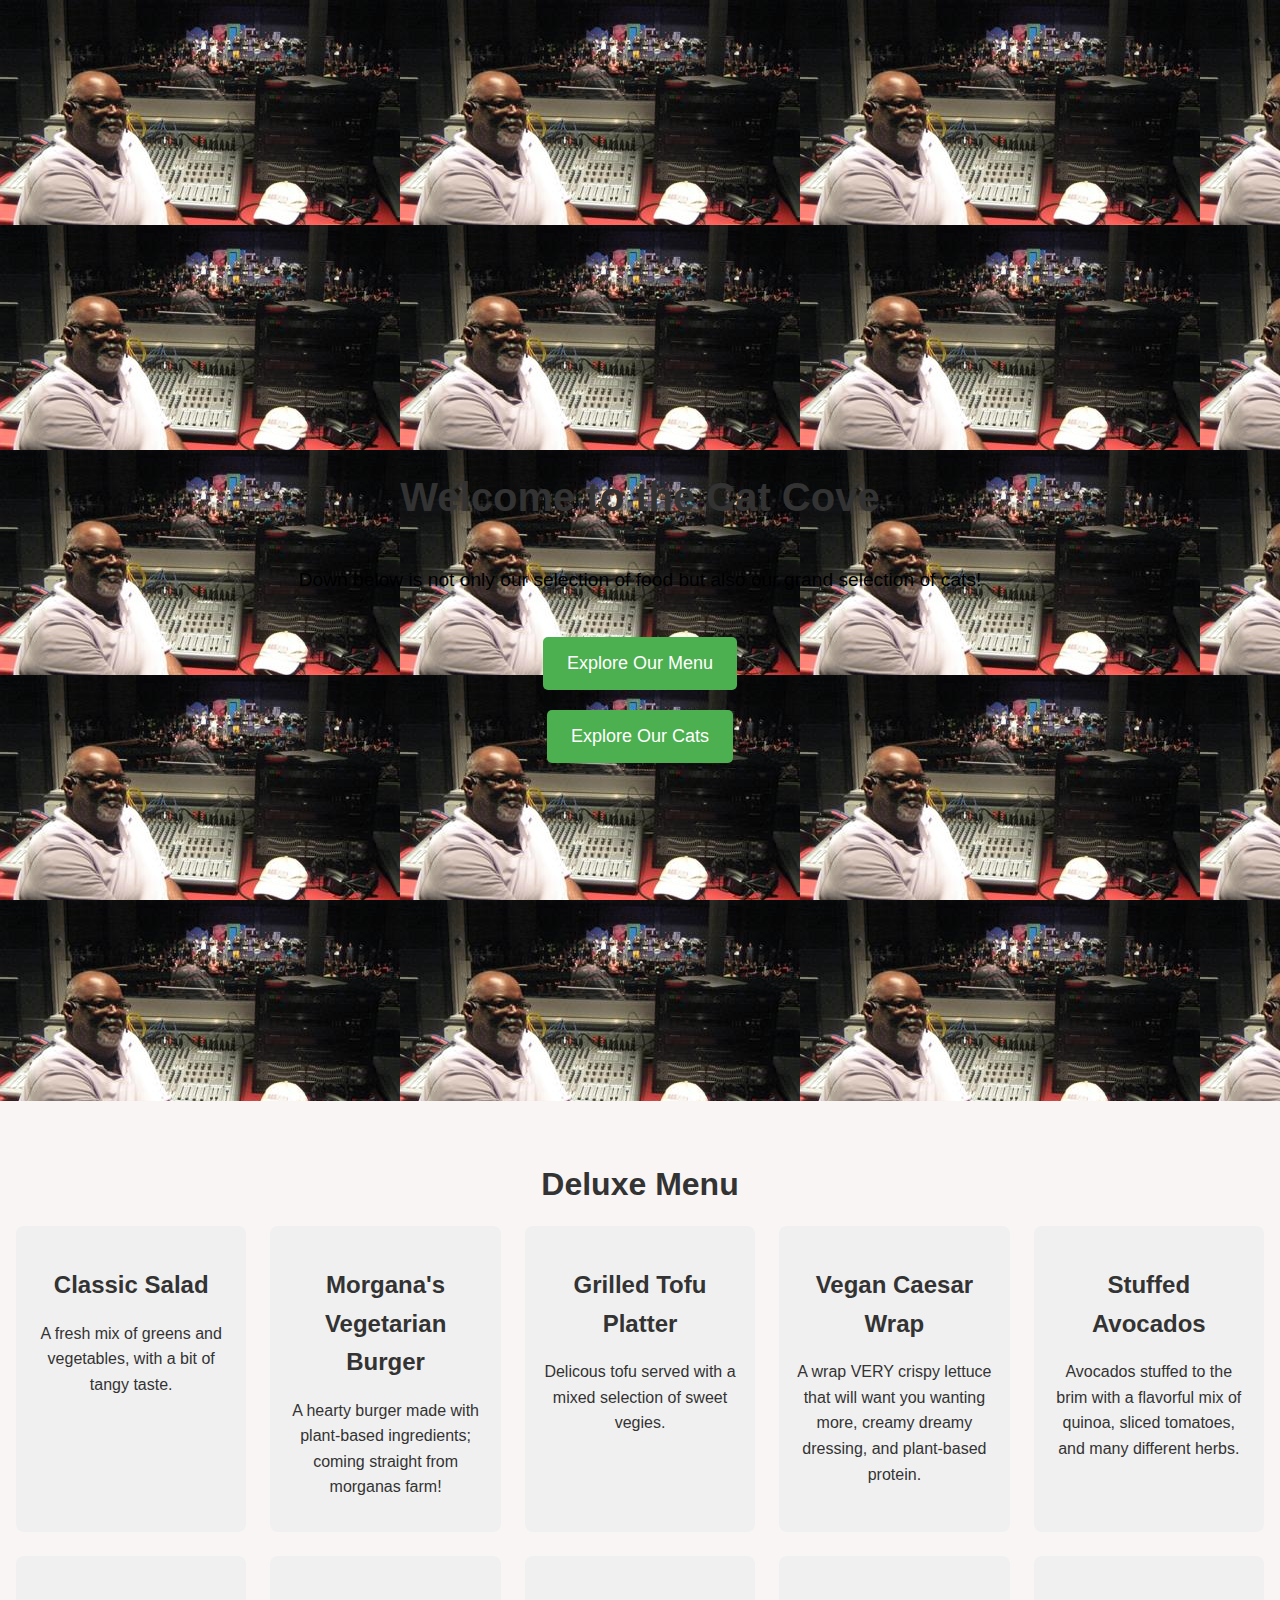
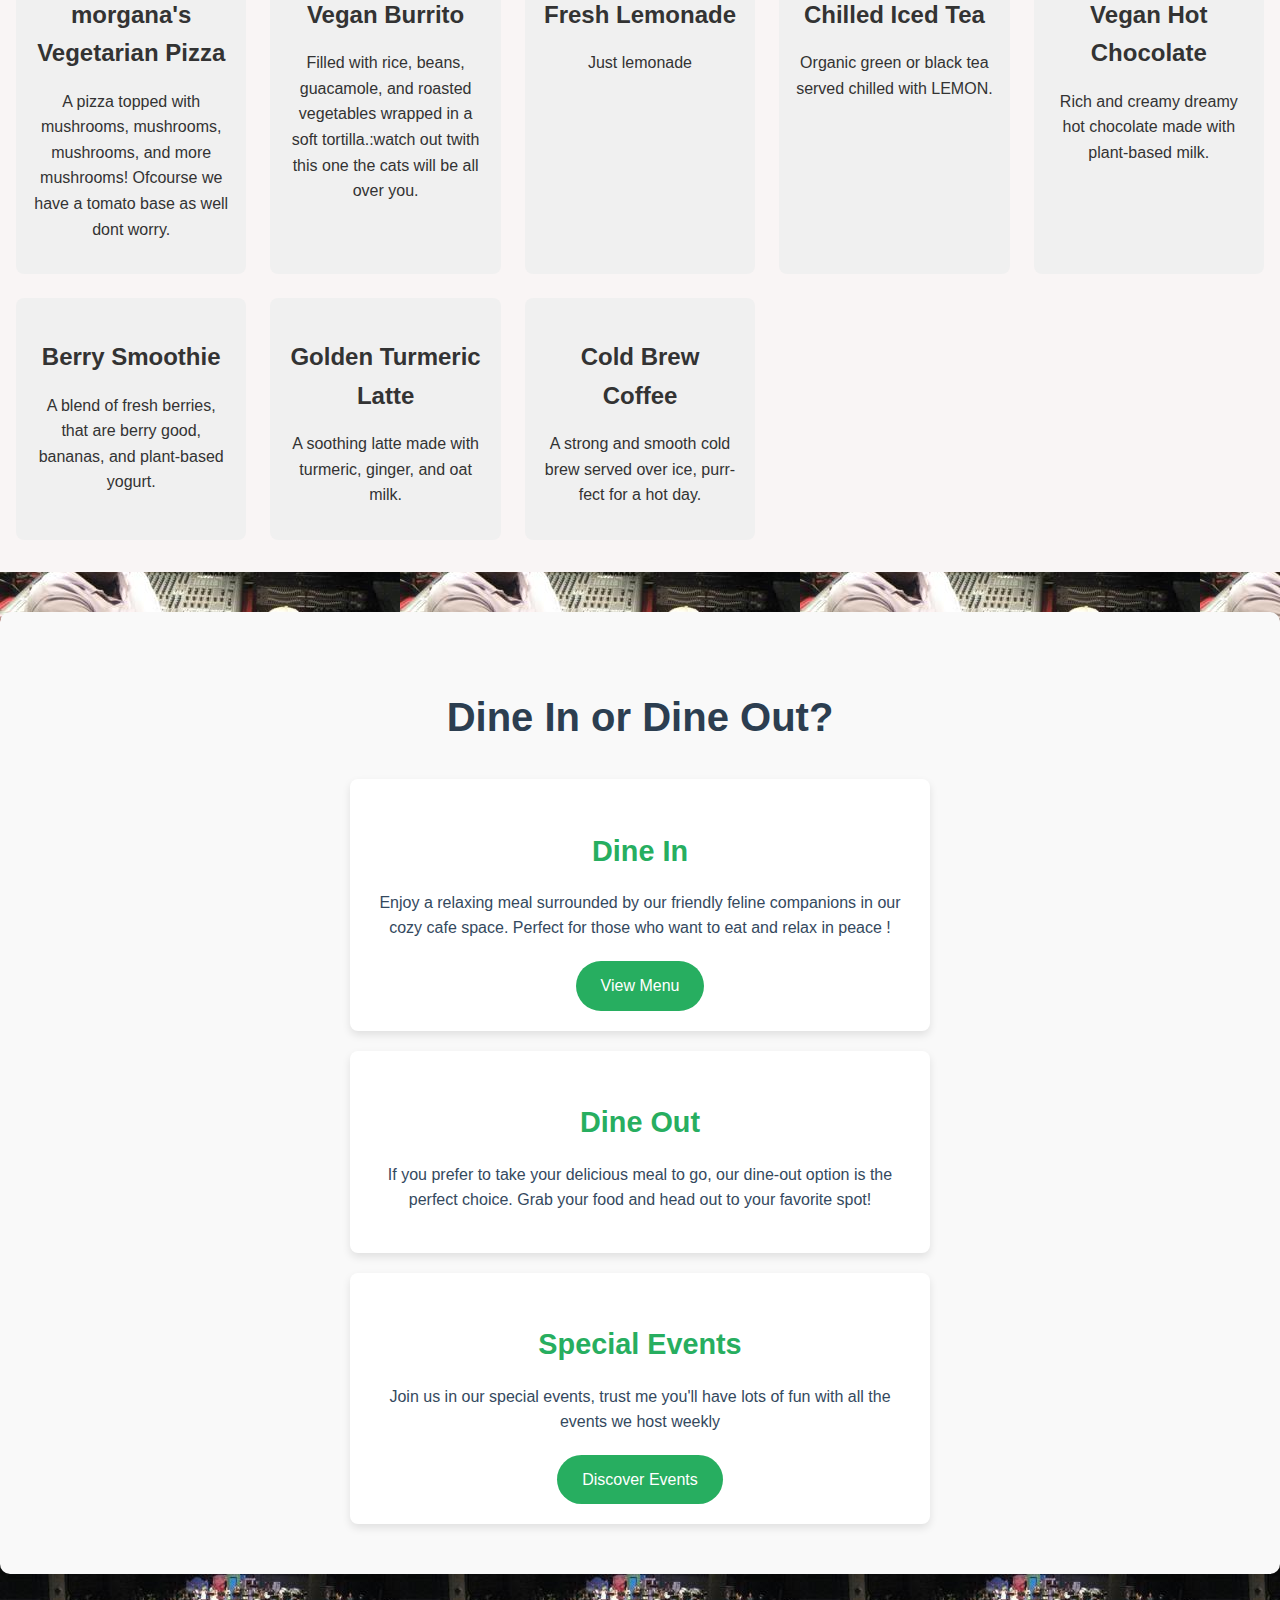
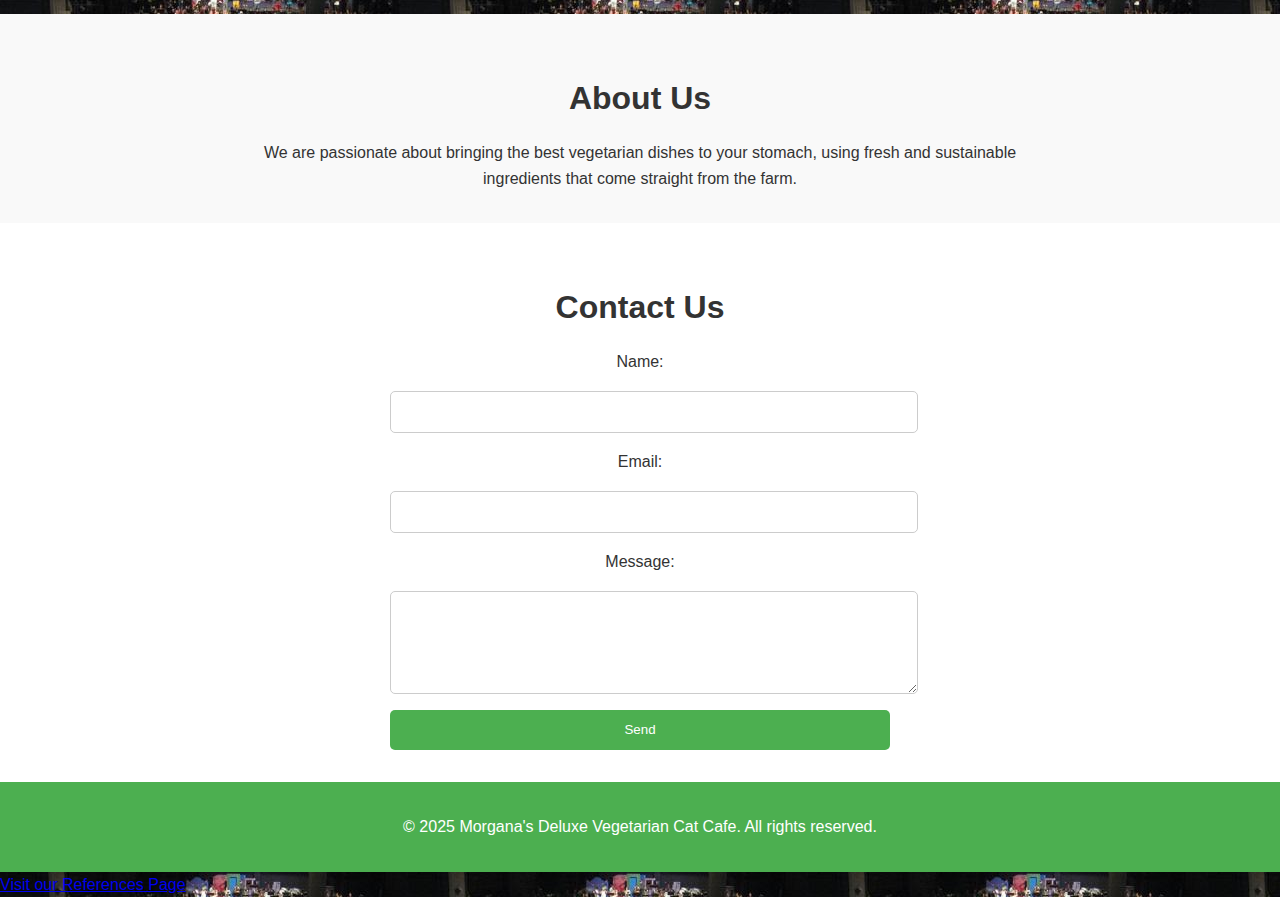
==== index.html @ 28244a7d "Update index.html" ====
<!DOCTYPE html>
<html lang="en">
<head>
    <meta charset="UTF-8">
    <meta name="viewport" content="width=device-width, initial-scale=1.0">
    <title>Morgana's Veg Cat Cafe</title>
    <link href="template.css" rel="stylesheet" />
    <link href="src/favicon.ico" rel="icon" />
</head>
<body>
    
    <header>
        <nav class="navbar">
            <h1 class="logo">Morgana's Deluxe Vegetarian Cat Cafe!</h1>
            <ul class="nav-links" id="nav-links">
                <li><a href="cat-cove/cat-cove.html">Cat Cove</a></li>
                <li><a href="#menu">Morgana's Menu</a></li>
                <li><a href="cat-cove/cat-cove.html">About Our Cats</a></li>
                <li><a href="#contact">Contact</a></li>
                <button class="menu-toggle" id="menu-toggle">☰</button>
            </ul>
        </nav>
    </header>

    <section id="home" class="hero">
        <h2>Welcome to the Cat Cove</h2>
        <p>Down below is not only our selection of food but also our grand selection of cats!</p>
        <a href="#menu" class="cta">Explore Our Menu</a>
        <a href="cat-cove/cat-cove.html" class="bta">Explore Our Cats</a>
    </section>

    
    <section id="menu" class="menu">
        <h2>Deluxe Menu</h2>
        <div class="menu-items">
            
            <div class="menu-item">
                <h3>Classic Salad</h3>
                <p>A fresh mix of greens and vegetables, with a bit of tangy taste.</p>
            </div>
            <div class="menu-item">
                <h3>Morgana's Vegetarian Burger</h3>
                <p>A hearty burger made with plant-based ingredients; coming straight from morganas farm!</p>
            </div>
            <div class="menu-item">
                <h3>Grilled Tofu Platter</h3>
                <p>Delicous tofu served with a mixed selection of sweet vegies.</p>
            </div>
            <div class="menu-item">
                <h3>Vegan Caesar Wrap</h3>
                <p>A wrap VERY crispy lettuce that will want you wanting more, creamy dreamy dressing, and plant-based protein.</p>
            </div>
            <div class="menu-item">
                <h3>Stuffed Avocados</h3>
                <p>Avocados stuffed to the brim with a flavorful mix of quinoa, sliced tomatoes, and many different herbs.</p>
            </div>
            <div class="menu-item">
                <h3> morgana's Vegetarian Pizza</h3>
                <p>A pizza topped with mushrooms, mushrooms, mushrooms, and more mushrooms! Ofcourse we have a tomato base as well dont worry.</p>
            </div>
            <div class="menu-item">
                <h3>Vegan Burrito</h3>
                <p>Filled with rice, beans, guacamole, and roasted vegetables wrapped in a soft tortilla.:watch out twith this one the cats will be all over you.</p>
            </div>

            
            <div class="menu-item">
                <h3>Fresh Lemonade</h3>
                <p>Just lemonade</p>
            </div>
            <div class="menu-item">
                <h3>Chilled Iced Tea</h3>
                <p>Organic green or black tea served chilled with LEMON.</p>
            </div>
            <div class="menu-item">
                <h3>Vegan Hot Chocolate</h3>
                <p>Rich and creamy dreamy hot chocolate made with plant-based milk.</p>
            </div>
            <div class="menu-item">
                <h3>Berry Smoothie</h3>
                <p>A blend of fresh berries, that are berry good, bananas, and plant-based yogurt.</p>
            </div>
            <div class="menu-item">
                <h3>Golden Turmeric Latte</h3>
                <p>A soothing latte made with turmeric, ginger, and oat milk.</p>
            </div>
            <div class="menu-item">
                <h3>Cold Brew Coffee</h3>
                <p>A strong and smooth cold brew served over ice, purr-fect for a hot day.</p>
            </div>
        </div>
    </section>

    
    <section id="dine-options" class="dine-options">
        <h2>Dine In or Dine Out?</h2>
        <div class="dine-option">
            <h3>Dine In</h3>
            <p>Enjoy a relaxing meal surrounded by our friendly feline companions in our cozy cafe space. Perfect for those who want to eat and relax in peace !</p>
            <a href="#menu" class="cta">View Menu</a>
        </div>

        <div class="dine-option">
            <h3>Dine Out</h3>
            <p>If you prefer to take your delicious meal to go, our dine-out option is the perfect choice. Grab your food and head out to your favorite spot!</p>
            
        </div>

        
        <div class="dine-option">
            <h3>Special Events</h3>
            <p>Join us in our special events, trust me you'll have lots of fun with all the events we host weekly</p>
            <a href="events/special-events.html" class="cta">Discover Events</a>
        </div>
    </section>

    
    <section id="about" class="about">
        <h2>About Us</h2>
        <p>We are passionate about bringing the best vegetarian dishes to your stomach, using fresh and sustainable ingredients that come  straight from the farm.</p>
    </section>

    
    <section id="contact" class="contact">
        <h2>Contact Us</h2>
        <form>
            <label for="name">Name:</label>
            <input type="text" id="name" name="name" required>

            <label for="email">Email:</label>
            <input type="email" id="email" name="email" required>

            <label for="message">Message:</label>
            <textarea id="message" name="message" rows="5" required></textarea>

            <button type="submit">Send</button>
        </form>
    </section>

    
    <footer>
        <p>&copy; 2025 Morgana's Deluxe Vegetarian Cat Cafe. All rights reserved.</p>
    </footer>
    <a href="refrences/refrences.html">Visit our References Page</a>

    <script src="script.js"></script>
</body>
</html>
---- template.css ----
body {
    background-color: #0bbe1a40;
    background-image: url(53ef5dd19677a.image.jpg)

}


h2 { 
    Text-align: Center;
    color: #333;


}
body {
    font-family: Arial, sans-serif;
    line-height: 1.6;
    color: #333;
    background-color: #f9f9f9;
    margin: 0;
    padding: 0;
}
h1 {
text-align: center;

}

p1 { 
    font-family: Arial, sans-serif;


}


.navbar {
    display: flex;
    justify-content: space-between;
    align-items: center;
    max-width: 1200px;
    margin: 0 auto;
    padding: 0 1rem;
}
.logo {
    font-size: 1.8rem;
    font-weight: bold;
}

.nav-links {
    list-style: none;
    display: flex;
}

.nav-links li {
    margin: 0 1rem;
}

.nav-links a {
    text-decoration: none;
    color: #fff;
    transition: color 0.3s;
}

.nav-links a:hover {
    color: #c8e6c9;
}

.menu-toggle {
    display: none;
    background: none;
    border: none;
    color: #020202;
    font-size: 1.5rem;
    cursor: pointer;
}


.hero {
    text-align: center;
    padding: 3rem 1rem;
    background: url('hero-image.jpg') no-repeat center center/cover;
    color: #fff;
}

.hero h2 {
    font-size: 2.5rem;
    margin-bottom: 1rem;
}

.hero p {
    font-size: 1.2rem;
    margin-bottom: 2rem;
}

.cta {
    display: inline-block;
    padding: 0.8rem 1.5rem;
    background: #4CAF50;
    color: #fff;
    text-decoration: none;
    border-radius: 5px;
    transition: background 0.3s;
}

.cta:hover {
    background: #45a049;
}


.menu {
    padding: 2rem 1rem;
    text-align: center;
    background: #f9f5f5;
}

.menu h2 {
    font-size: 2rem;
    margin-bottom: 1rem;
}

.menu-items {
    display: grid;
    grid-template-columns: repeat(auto-fit, minmax(200px, 1fr));
    gap: 1.5rem;
    margin-top: 1rem;
}

.menu-item {
    padding: 1rem;
    background: #f0f0f0;
    border-radius: 8px;
}

.menu-item h3 {
    font-size: 1.5rem;
    margin-bottom: 0.5rem;
}

/* About Section */
.about {
    padding: 2rem 1rem;
    background: #f9f9f9;
    text-align: center;
}

.about h2 {
    font-size: 2rem;
    margin-bottom: 1rem;
}

.about p {
    font-size: 1rem;
    max-width: 800px;
    margin: 0 auto;
}


.contact {
    padding: 2rem 1rem;
    background: #fff;
    text-align: center;
}

.contact h2 {
    font-size: 2rem;
    margin-bottom: 1rem;
}

form {
    max-width: 500px;
    margin: 0 auto;
    display: grid;
    gap: 1rem;
}

input, textarea {
    width: 100%;
    padding: 0.8rem;
    border: 1px solid #ccc;
    border-radius: 5px;
}

button {
    padding: 0.8rem;
    background: #4CAF50;
    color: #fff;
    border: none;
    border-radius: 5px;
    cursor: pointer;
    transition: background 0.3s;
}

button:hover {
    background: #45a049;
}

/* Footer */
footer {
    text-align: center;
    padding: 1rem;
    background: #4CAF50;
    color: #fff;
}
.nav-links {
    display: none;
    list-style-type: none;
    margin: 0;
    padding: 0;
}

/* Show menu when active class is added */
.nav-links.active {
    display: block;
    animation: slideIn 0.5s ease;
}


/* Animation for sliding in the nav */
@keyframes slideIn {
    from {
        transform: translateX(100%);
    }
    to {
        transform: translateX(0);
    }
}

.menu-toggle {
    display: block;
    font-size: 2rem;
    cursor: pointer;
}



/* Button hover effect */
.cta, .bta {
    position: relative;
    display: inline-block;
    padding: 10px 20px;
    background-color: #388E3C;
    color: white;
    text-decoration: none;
    border-radius: 5px;
    font-size: 16px;
    transition: background-color 0.3s ease;
}

/* Change button color on hover */
.cta:hover, .bta:hover {
    background-color: #388E3C;
}

/* Add a scale effect when hovered */
.cta:hover::before, .bta:hover::before {
    transform: scale(1.1);
    opacity: 1;
}

/* Smooth transition for scale effect */
.cta::before, .bta::before {
    content: '';
    position: absolute;
    top: 50%;
    left: 50%;
    transform: translate(-50%, -50%) scale(1);
    width: 100%;
    height: 100%;
    background-color: rgba(255, 255, 255, 0.2);
    border-radius: 5px;
    opacity: 0;
    transition: all 0.3s ease;
}
/* Center the hero section content */
.hero {
    display: flex;
    flex-direction: column;
    justify-content: center;
    align-items: center;
    height: 100vh; /* Full viewport height */
    text-align: center; /* Centers the text */
}

/* Center buttons within the hero section */
.hero a {
    display: inline-block; /* Treats the links as block elements for centering */
    margin: 10px; /* Space between buttons */
    padding: 12px 24px; /* Adjust button padding */
    background-color: #4CAF50;
    color: white;
    text-decoration: none;
    border-radius: 5px;
    font-size: 18px;
    transition: background-color 0.3s ease;
}

/* Hover effects for buttons */
.hero a:hover {
    background-color: #388E3C;
}
p1 {
    color: black; /* Or any other color you prefer */
}
/* Center the logo in the header */
.navbar {
    display: flex;
    justify-content: center; /* Centers the content horizontally */
    align-items: center; /* Centers the content vertically */
    text-align: center; /* Ensures text is centered if there's any wrapping */
    width: 100%;
}

.logo {
    text-align: center; /* Center text in the logo */
    font-size: 2rem; /* Optional: Adjust the size if needed */
}
/* General navbar styling */
.navbar {
    display: flex;
    justify-content: space-between;
    align-items: center;
    padding: 10px 20px;
    background-color: #4CAF50;
}

.logo {
    color: #fff;
    font-size: 1.8rem;
}

.nav-links {
    display: flex;
    list-style-type: none;
    margin: 0;
    padding: 0;
}

.nav-links li {
    margin: 0 15px;
}

.nav-links a {
    color: #fff;
    text-decoration: none;
    font-weight: bold;
}

/* Hide menu items on mobile by default */
.nav-links {
    display: none;
}

/* Mobile hamburger menu styling */
.menu-toggle {
    display: block;
    font-size: 2rem;
    background: none;
    border: none;
    color: #fff;
    cursor: pointer;
}

/* Show menu when toggled in mobile view */
.nav-links.active {
    display: flex;
    flex-direction: column;
    background-color: #06fc2f;
    position: absolute;
    top: 60px;
    right: 0;
    width: 200px;
    padding: 20px;
}

/* Ensure the links are spaced out in mobile view */
.nav-links.active li {
    margin: 15px 0;
}

@media screen and (min-width: 768px) {

    .nav-links {
        display: flex;
        flex-direction: row;
    }
    
    .menu-toggle {
        display: none; 
    }
}
html {
    scroll-behavior: smooth;
}

.navbar {
    display: flex;
    justify-content: space-between;
    align-items: center;
    padding: 10px 20px;
    background-color: #333;
    position: relative;
    z-index: 100;
    opacity: 0; 
    animation: fadeIn 1s ease-in-out forwards; 
}

.logo {
    color: #fff;
    font-size: 1.8rem;
    animation: slideIn 1s ease-out forwards; 
}

.nav-links {
    display: flex;
    list-style-type: none;
    margin: 0;
    padding: 0;
    opacity: 0; /* Initially hidden */
    transform: translateY(-20px); /* Initially moved upwards */
    animation: fadeInUp 1s 0.5s ease-out forwards; /* Fade and move down animation */
}

/* Individual nav links animation */
.nav-links li {
    margin: 0 15px;
    opacity: 0;
    animation: fadeInLink 1s ease-out forwards; /* Link fade-in effect */
}

/* Delay each link animation */
.nav-links li:nth-child(1) {
    animation-delay: 0.5s;
}

.nav-links li:nth-child(2) {
    animation-delay: 0.6s;
}

.nav-links li:nth-child(3) {
    animation-delay: 0.7s;
}

.nav-links li:nth-child(4) {
    animation-delay: 0.8s;
}

.nav-links li:nth-child(5) {
    animation-delay: 0.9s;
}

.nav-links li:nth-child(6) {
    animation-delay: 1s;
}

/* Menu item hover effect */
.nav-links a {
    color: #fff;
    text-decoration: none;
    font-weight: bold;
    position: relative;
    display: inline-block;
    transition: color 0.3s ease;
}

.nav-links a:hover {
    color: #5aaf7d; /* Hover color */
}

.nav-links a::before {
    content: '';
    position: absolute;
    bottom: -5px;
    left: 0;
    width: 0;
    height: 2px;
    background-color: #5aaf7d; /* Animation underline color */
    transition: width 0.3s ease;
}

.nav-links a:hover::before {
    width: 100%; /* Underline animation */
}

/* Hide menu items on mobile by default */
.nav-links {
    display: none;
}

/* Mobile hamburger menu styling */
.menu-toggle {
    display: block;
    font-size: 2rem;
    background: none;
    border: none;
    color: #fff;
    cursor: pointer;
    z-index: 101;
    position: relative;
    transition: transform 0.3s ease;
}

/* Hamburger menu animation on click */
.menu-toggle.open {
    transform: rotate(90deg); /* Rotate on click */
}

/* Show menu when toggled in mobile view */
.nav-links.active {
    display: flex;
    flex-direction: column;
    background-color: #333;
    position: absolute;
    top: 60px;
    right: 0;
    width: 200px;
    padding: 20px;
}

/* Ensure the links are spaced out in mobile view */
.nav-links.active li {
    margin: 15px 0;
}

@media screen and (min-width: 768px) {
    /* For larger screens, always show the navbar items */
    .nav-links {
        display: flex;
        flex-direction: row;
    }
    
    .menu-toggle {
        display: none; /* Hide the hamburger menu on larger screens */
    }
}

/* Animation keyframes */
@keyframes fadeIn {
    0% {
        opacity: 0;
    }
    100% {
        opacity: 1;
    }
}

@keyframes slideIn {
    0% {
        transform: translateX(-50px);
    }
    100% {
        transform: translateX(0);
    }
}

@keyframes fadeInUp {
    0% {
        opacity: 0;
        transform: translateY(-20px);
    }
    100% {
        opacity: 1;
        transform: translateY(0);
    }
}

@keyframes fadeInLink {
    0% {
        opacity: 0;
    }
    100% {
        opacity: 1;
    }
}
/* Base style for the Special Events button */
.special-events-btn {
    display: inline-block;
    padding: 10px 20px;
    font-size: 1.2rem;
    font-weight: bold;
    text-transform: uppercase;
    color: #fff;
    background-color: #000000; /* Tomato red color */
    border: 2px solid #07cb21;
    border-radius: 25px;
    text-align: center;
    text-decoration: none;
    transition: all 0.3s ease-in-out;
    position: relative;
}

/* Glowing effect */
.special-events-btn::before {
    content: "";
    position: absolute;
    top: 0;
    left: 0;
    right: 0;
    bottom: 0;
    background: rgba(255, 255, 255, 0.2);
    border-radius: 25px;
    opacity: 0;
    transition: opacity 0.3s ease;
}

.dine-options {
    background-color: #f9f9f9; /* Light background color */
    padding: 40px;
    text-align: center;
    margin: 40px 0;
    border-radius: 10px;
}

.dine-options h2 {
    font-size: 2.5rem;
    margin-bottom: 20px;
    color: #2c3e50; /* Dark color for the heading */
}

.dine-option {
    display: inline-block;
    width: 45%; /* 2 items side by side */
    margin: 10px 2.5%; /* Space between the two options */
    padding: 20px;
    background-color: #ffffff;
    border-radius: 8px;
    box-shadow: 0 4px 8px rgba(0, 0, 0, 0.1);
    transition: transform 0.3s ease, box-shadow 0.3s ease;
}

.dine-option:hover {
    transform: translateY(-10px); /* Lift the box when hovered */
    box-shadow: 0 8px 16px rgba(0, 0, 0, 0.2);
}

.dine-option h3 {
    font-size: 1.8rem;
    color: #27ae60; /* Green color for the headings */
    margin-bottom: 10px;
}

.dine-option p {
    font-size: 1rem;
    color: #34495e; /* Dark gray text for descriptions */
    margin-bottom: 20px;
}

.dine-option a.cta {
    text-decoration: none;
    background-color: #27ae60; /* Green button color */
    color: white;
    padding: 12px 25px;
    border-radius: 25px;
    font-size: 1rem;
    transition: background-color 0.3s ease;
}

.dine-option a.cta:hover {
    background-color: #2ecc71; /* Lighter green on hover */
}

/* Responsive styling for smaller screens */
@media (max-width: 768px) {
    .dine-option {
        width: 90%; /* Make the options stack vertically on smaller screens */
        margin: 10px auto; /* Center the options */
    }
}
.hero p {
    color: black;
}

#topbarthing {
    position: fixed;
    left: 0;
    right: 0;
    top: 0;
}
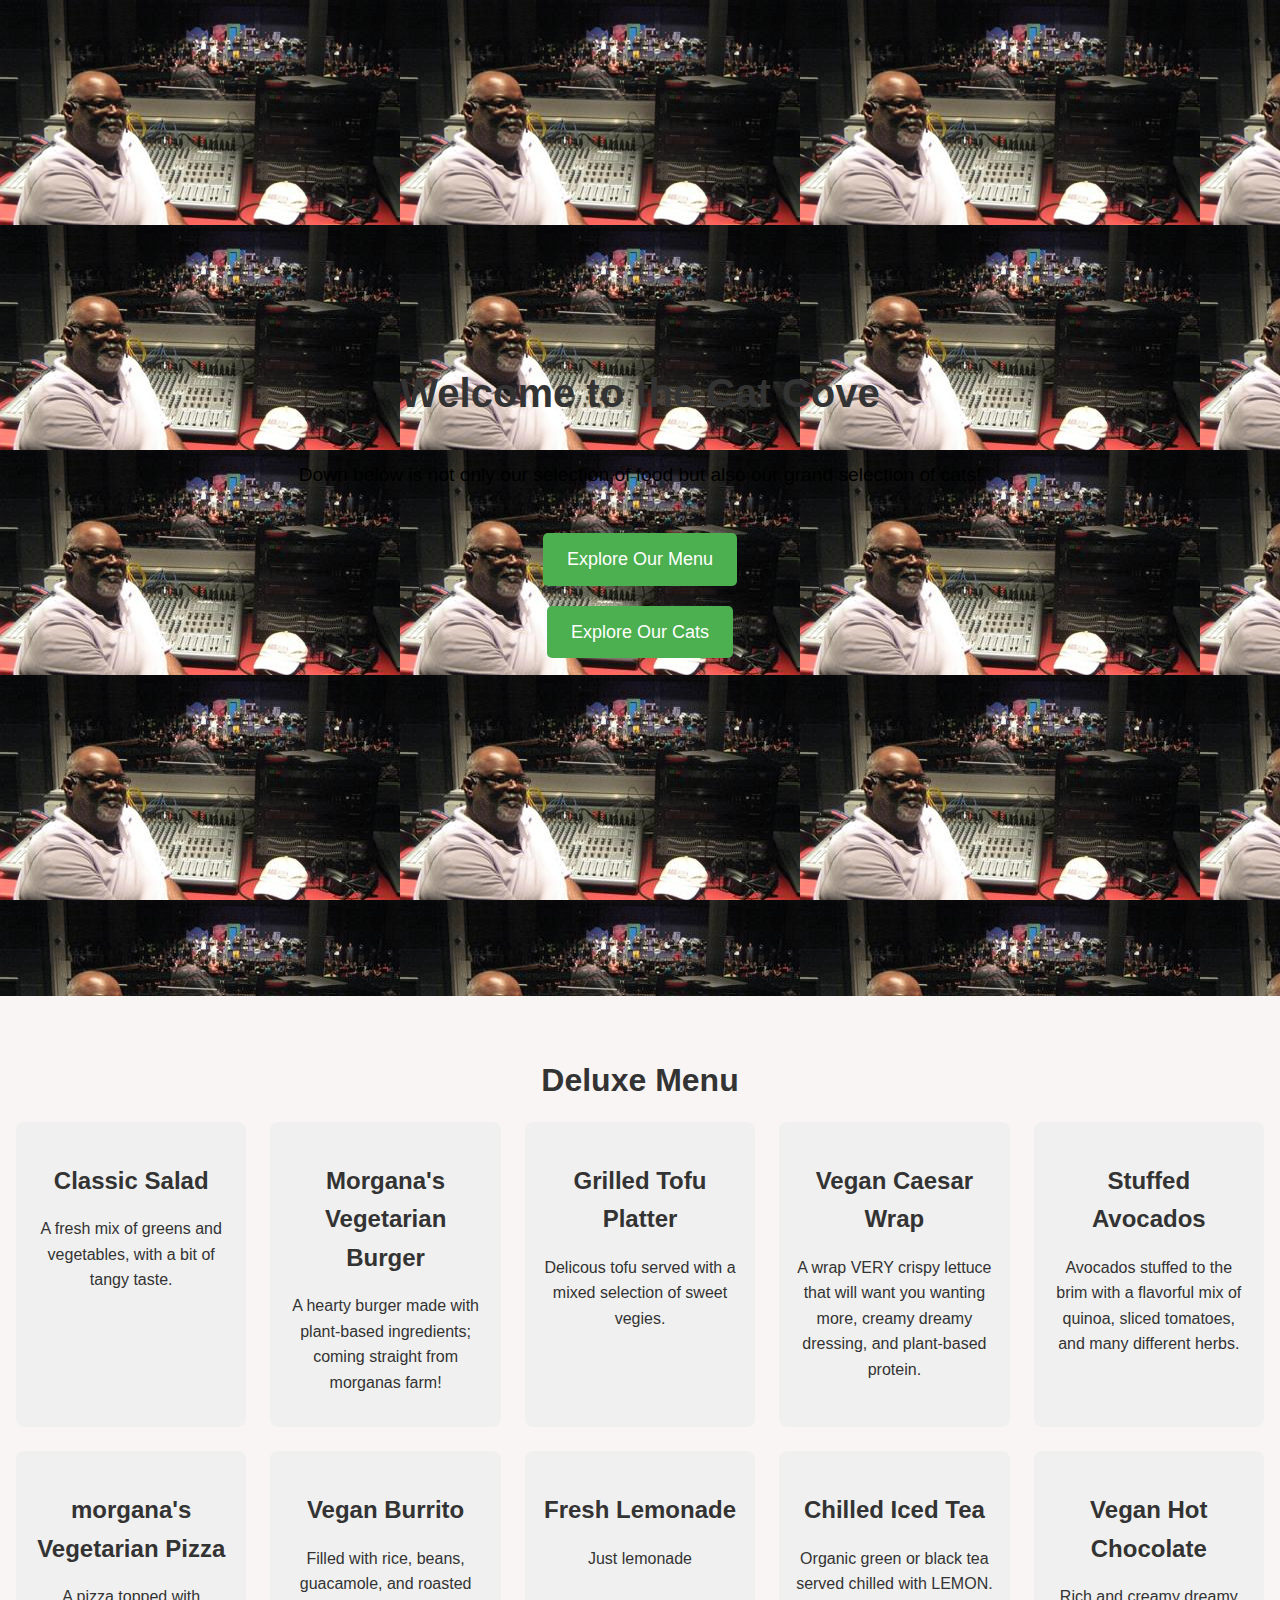
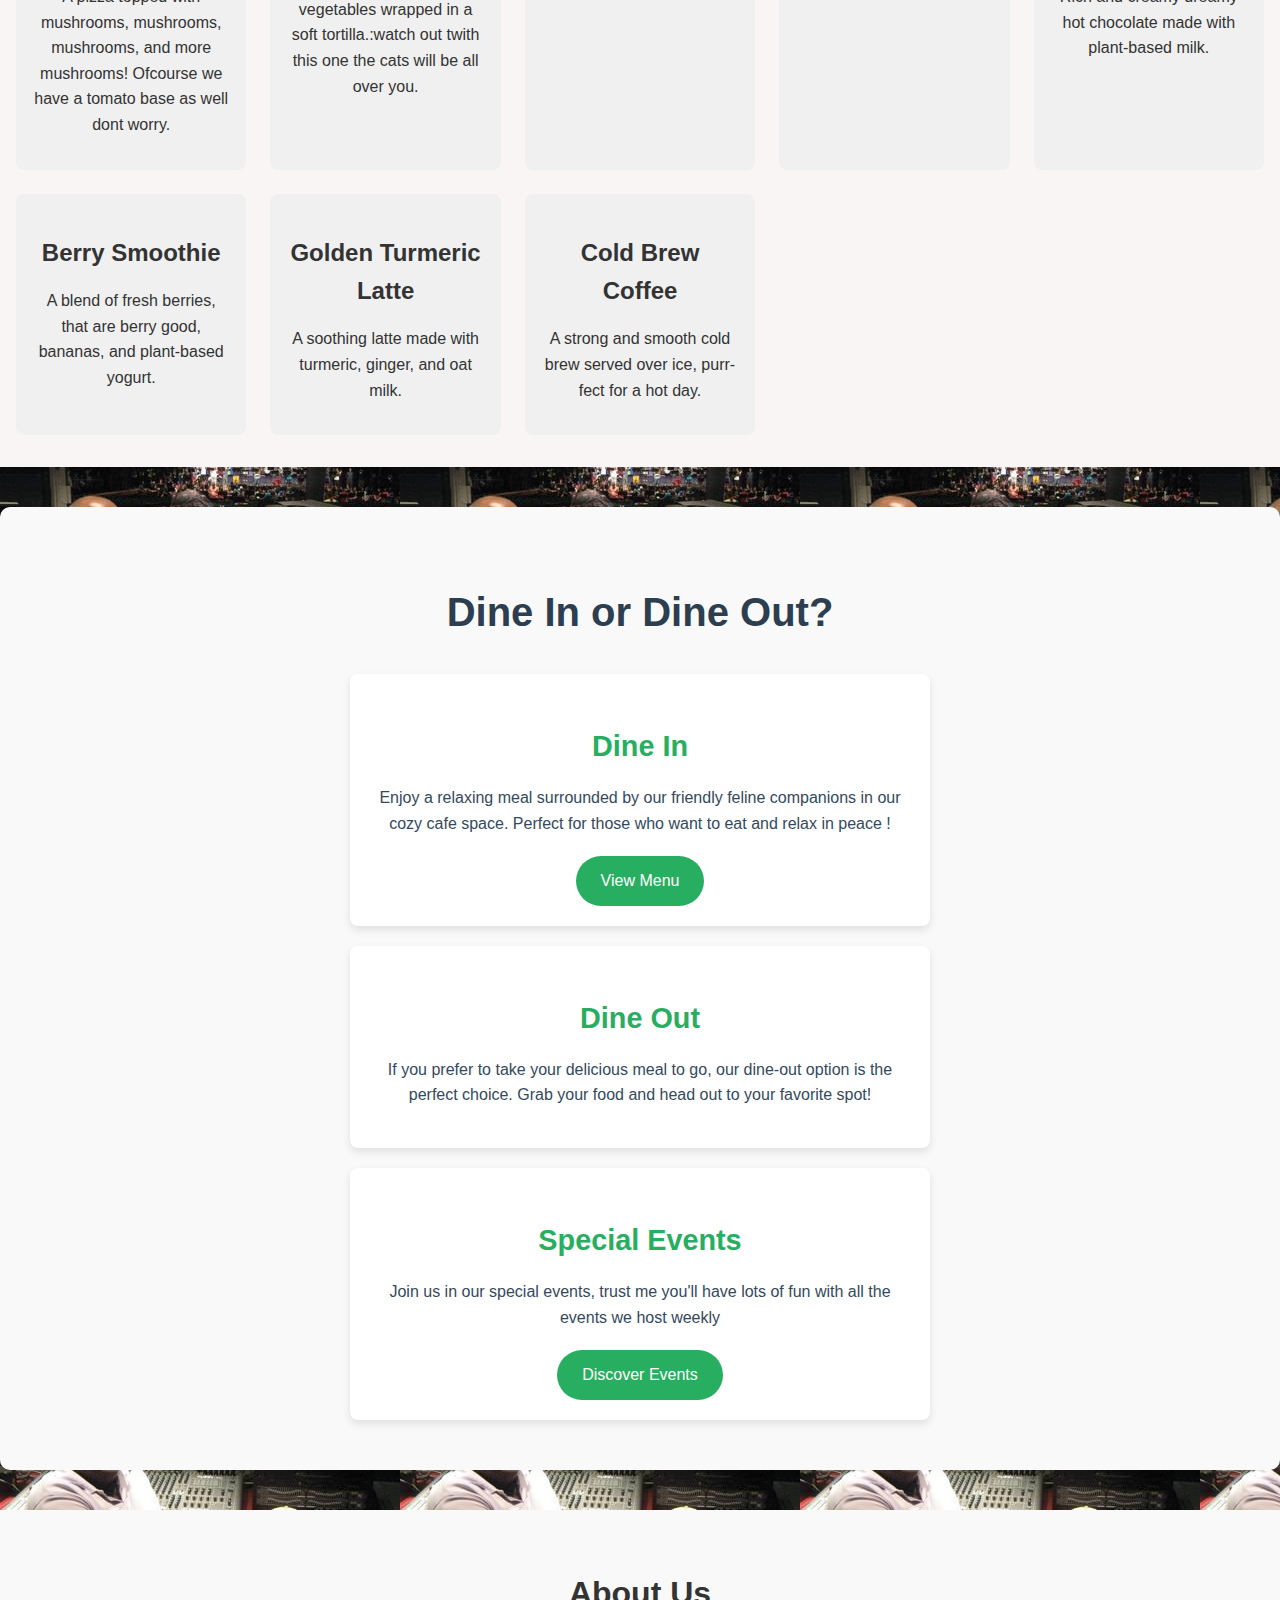
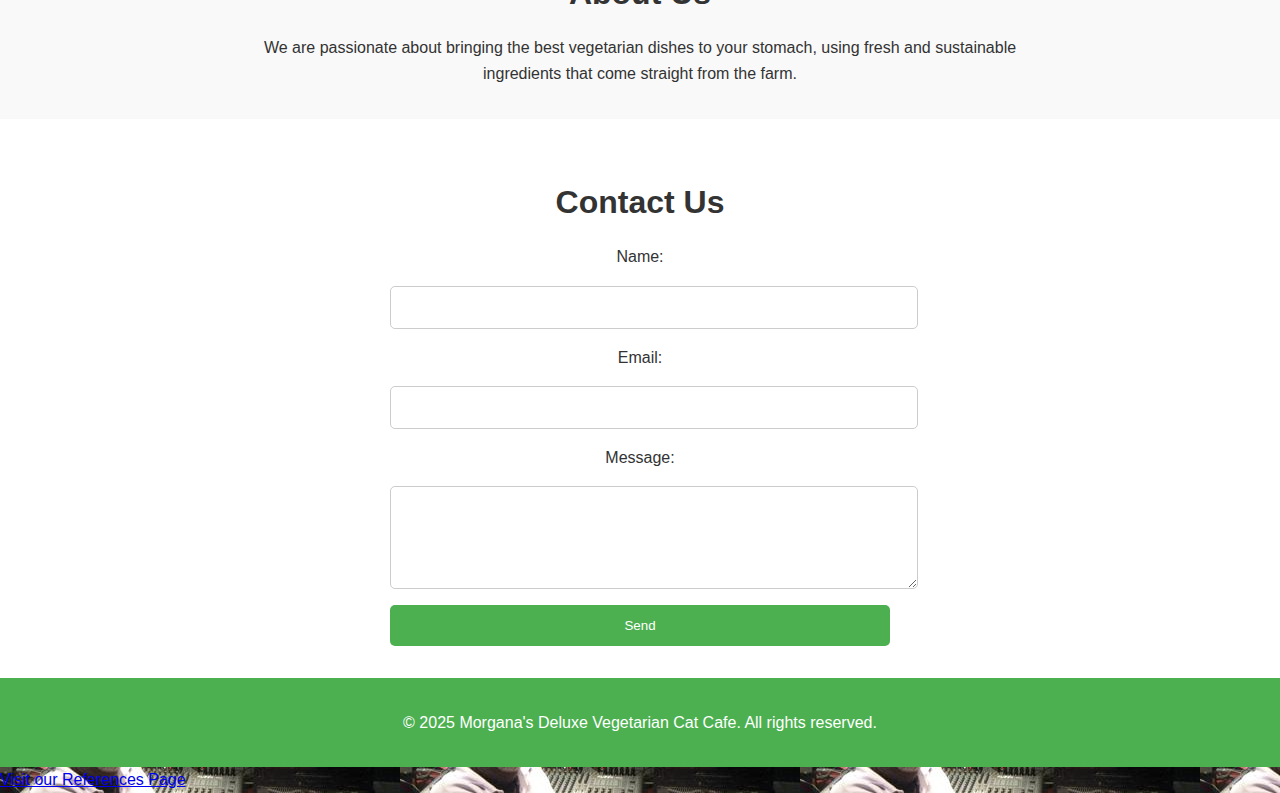
==== commit a80be2f9: "Merge branch 'main' of https://github.com/Zyphrex2/Zyphrex2.github.io" ====
--- a/index.html
+++ b/index.html
@@ -10,7 +10,7 @@
 <body>
     
     <header>
-        <nav class="navbar">
+        <nav class="navbar" id="topbarthing">
             <h1 class="logo">Morgana's Deluxe Vegetarian Cat Cafe!</h1>
             <ul class="nav-links" id="nav-links">
                 <li><a href="cat-cove/cat-cove.html">Cat Cove</a></li>
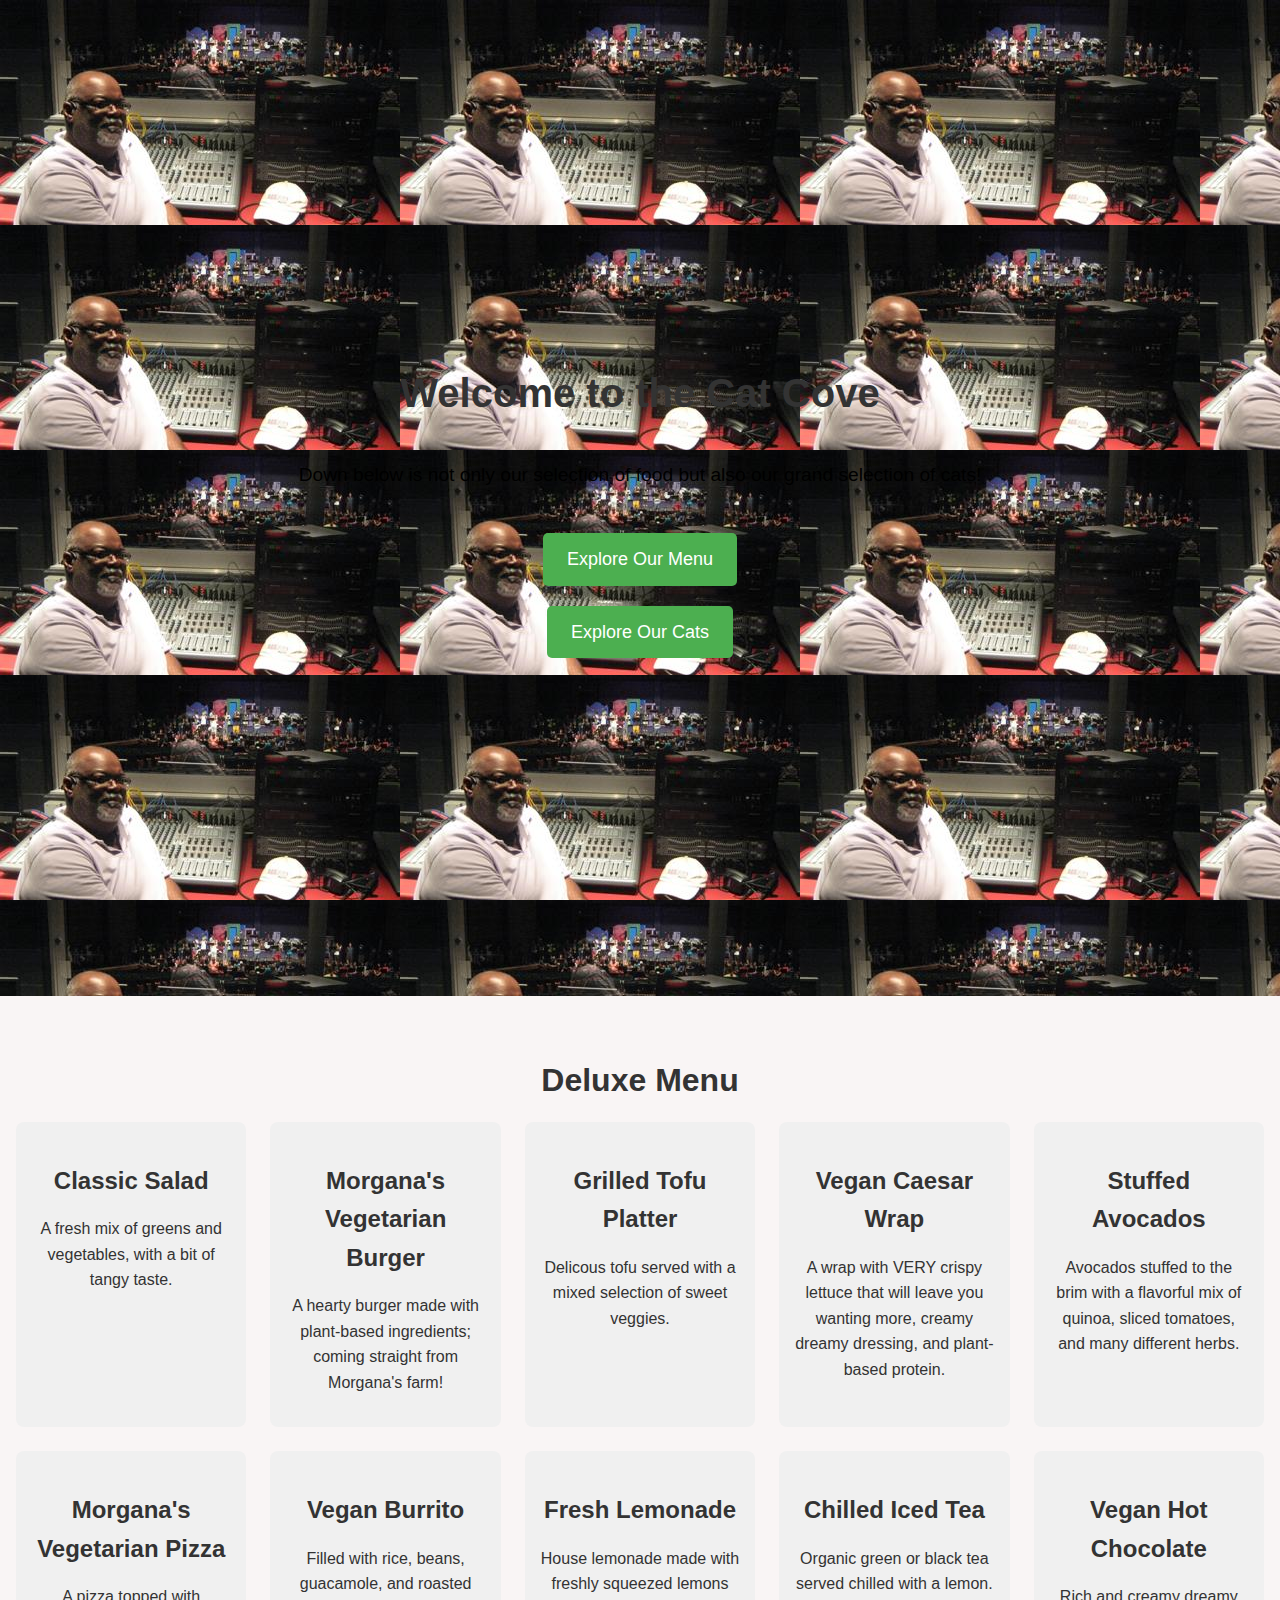
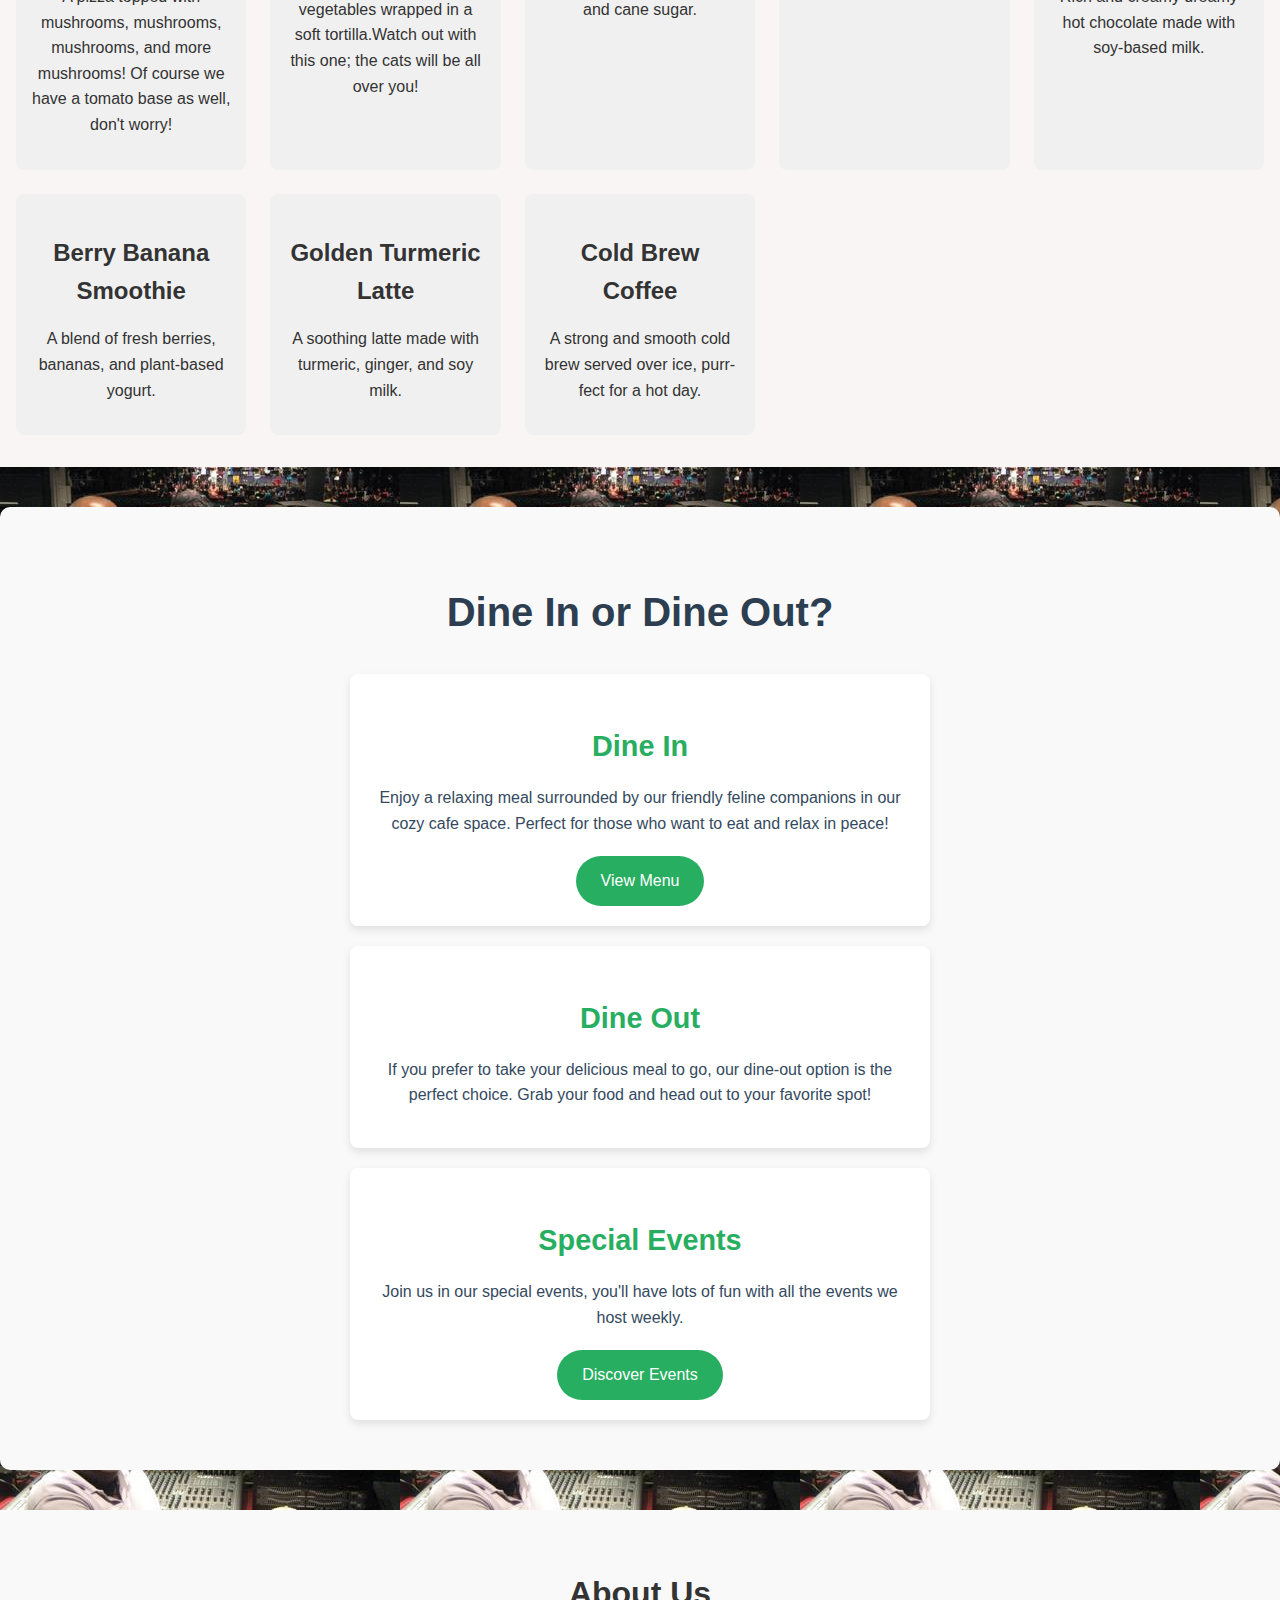
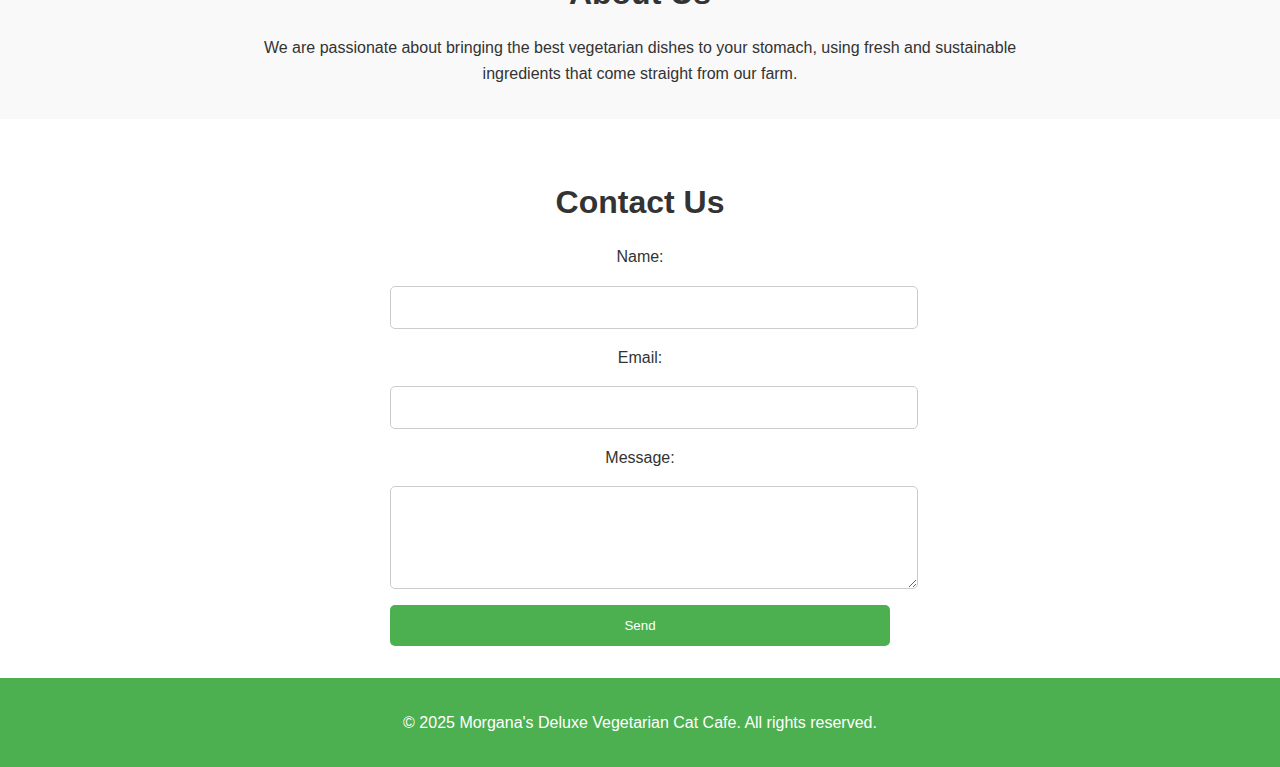
==== commit 5fc15215: "update navbar?" ====
--- a/index.html
+++ b/index.html
@@ -12,12 +12,11 @@
     <header>
         <nav class="navbar" id="topbarthing">
             <h1 class="logo">Morgana's Deluxe Vegetarian Cat Cafe!</h1>
-            <ul class="nav-links" id="nav-links">
+            <ol class="nav-links" id="nav-links">
                 <li><a href="cat-cove/cat-cove.html">Cat Cove</a></li>
                 <li><a href="#menu">Morgana's Menu</a></li>
                 <li><a href="cat-cove/cat-cove.html">About Our Cats</a></li>
-                <li><a href="#contact">Contact</a></li>
-                <button class="menu-toggle" id="menu-toggle">☰</button>
+                <li id="lastone"><a href="#contact">Contact</a></li>
             </ul>
         </nav>
     </header>
@@ -40,49 +39,49 @@
             </div>
             <div class="menu-item">
                 <h3>Morgana's Vegetarian Burger</h3>
-                <p>A hearty burger made with plant-based ingredients; coming straight from morganas farm!</p>
+                <p>A hearty burger made with plant-based ingredients; coming straight from Morgana's farm!</p>
             </div>
             <div class="menu-item">
                 <h3>Grilled Tofu Platter</h3>
-                <p>Delicous tofu served with a mixed selection of sweet vegies.</p>
+                <p>Delicous tofu served with a mixed selection of sweet veggies.</p>
             </div>
             <div class="menu-item">
                 <h3>Vegan Caesar Wrap</h3>
-                <p>A wrap VERY crispy lettuce that will want you wanting more, creamy dreamy dressing, and plant-based protein.</p>
+                <p>A wrap with VERY crispy lettuce that will leave you wanting more, creamy dreamy dressing, and plant-based protein.</p>
             </div>
             <div class="menu-item">
                 <h3>Stuffed Avocados</h3>
                 <p>Avocados stuffed to the brim with a flavorful mix of quinoa, sliced tomatoes, and many different herbs.</p>
             </div>
             <div class="menu-item">
-                <h3> morgana's Vegetarian Pizza</h3>
-                <p>A pizza topped with mushrooms, mushrooms, mushrooms, and more mushrooms! Ofcourse we have a tomato base as well dont worry.</p>
+                <h3> Morgana's Vegetarian Pizza</h3>
+                <p>A pizza topped with mushrooms, mushrooms, mushrooms, and more mushrooms! Of course we have a tomato base as well, don't worry!</p>
             </div>
             <div class="menu-item">
                 <h3>Vegan Burrito</h3>
-                <p>Filled with rice, beans, guacamole, and roasted vegetables wrapped in a soft tortilla.:watch out twith this one the cats will be all over you.</p>
+                <p>Filled with rice, beans, guacamole, and roasted vegetables wrapped in a soft tortilla.Watch out with this one; the cats will be all over you!</p>
             </div>
 
             
             <div class="menu-item">
                 <h3>Fresh Lemonade</h3>
-                <p>Just lemonade</p>
+                <p>House lemonade made with freshly squeezed lemons and cane sugar.</p>
             </div>
             <div class="menu-item">
                 <h3>Chilled Iced Tea</h3>
-                <p>Organic green or black tea served chilled with LEMON.</p>
+                <p>Organic green or black tea served chilled with a lemon.</p>
             </div>
             <div class="menu-item">
                 <h3>Vegan Hot Chocolate</h3>
-                <p>Rich and creamy dreamy hot chocolate made with plant-based milk.</p>
+                <p>Rich and creamy dreamy hot chocolate made with soy-based milk.</p>
             </div>
             <div class="menu-item">
-                <h3>Berry Smoothie</h3>
-                <p>A blend of fresh berries, that are berry good, bananas, and plant-based yogurt.</p>
+                <h3>Berry Banana Smoothie</h3>
+                <p>A blend of fresh berries, bananas, and plant-based yogurt.</p>
             </div>
             <div class="menu-item">
                 <h3>Golden Turmeric Latte</h3>
-                <p>A soothing latte made with turmeric, ginger, and oat milk.</p>
+                <p>A soothing latte made with turmeric, ginger, and soy milk.</p>
             </div>
             <div class="menu-item">
                 <h3>Cold Brew Coffee</h3>
@@ -96,7 +95,7 @@
         <h2>Dine In or Dine Out?</h2>
         <div class="dine-option">
             <h3>Dine In</h3>
-            <p>Enjoy a relaxing meal surrounded by our friendly feline companions in our cozy cafe space. Perfect for those who want to eat and relax in peace !</p>
+            <p>Enjoy a relaxing meal surrounded by our friendly feline companions in our cozy cafe space. Perfect for those who want to eat and relax in peace!</p>
             <a href="#menu" class="cta">View Menu</a>
         </div>
 
@@ -109,7 +108,7 @@
         
         <div class="dine-option">
             <h3>Special Events</h3>
-            <p>Join us in our special events, trust me you'll have lots of fun with all the events we host weekly</p>
+            <p>Join us in our special events, you'll have lots of fun with all the events we host weekly.</p>
             <a href="events/special-events.html" class="cta">Discover Events</a>
         </div>
     </section>
@@ -117,7 +116,7 @@
     
     <section id="about" class="about">
         <h2>About Us</h2>
-        <p>We are passionate about bringing the best vegetarian dishes to your stomach, using fresh and sustainable ingredients that come  straight from the farm.</p>
+        <p>We are passionate about bringing the best vegetarian dishes to your stomach, using fresh and sustainable ingredients that come straight from our farm.</p>
     </section>
 
     
@@ -141,7 +140,6 @@
     <footer>
         <p>&copy; 2025 Morgana's Deluxe Vegetarian Cat Cafe. All rights reserved.</p>
     </footer>
-    <a href="refrences/refrences.html">Visit our References Page</a>
 
     <script src="script.js"></script>
 </body>
--- a/template.css
+++ b/template.css
@@ -35,18 +35,21 @@
     display: flex;
     justify-content: space-between;
     align-items: center;
-    max-width: 1200px;
     margin: 0 auto;
     padding: 0 1rem;
 }
 .logo {
     font-size: 1.8rem;
     font-weight: bold;
+    padding-left: 15%;
 }
 
 .nav-links {
     list-style: none;
     display: flex;
+}
+#lastone{
+    padding-right: 50%;
 }
 
 .nav-links li {
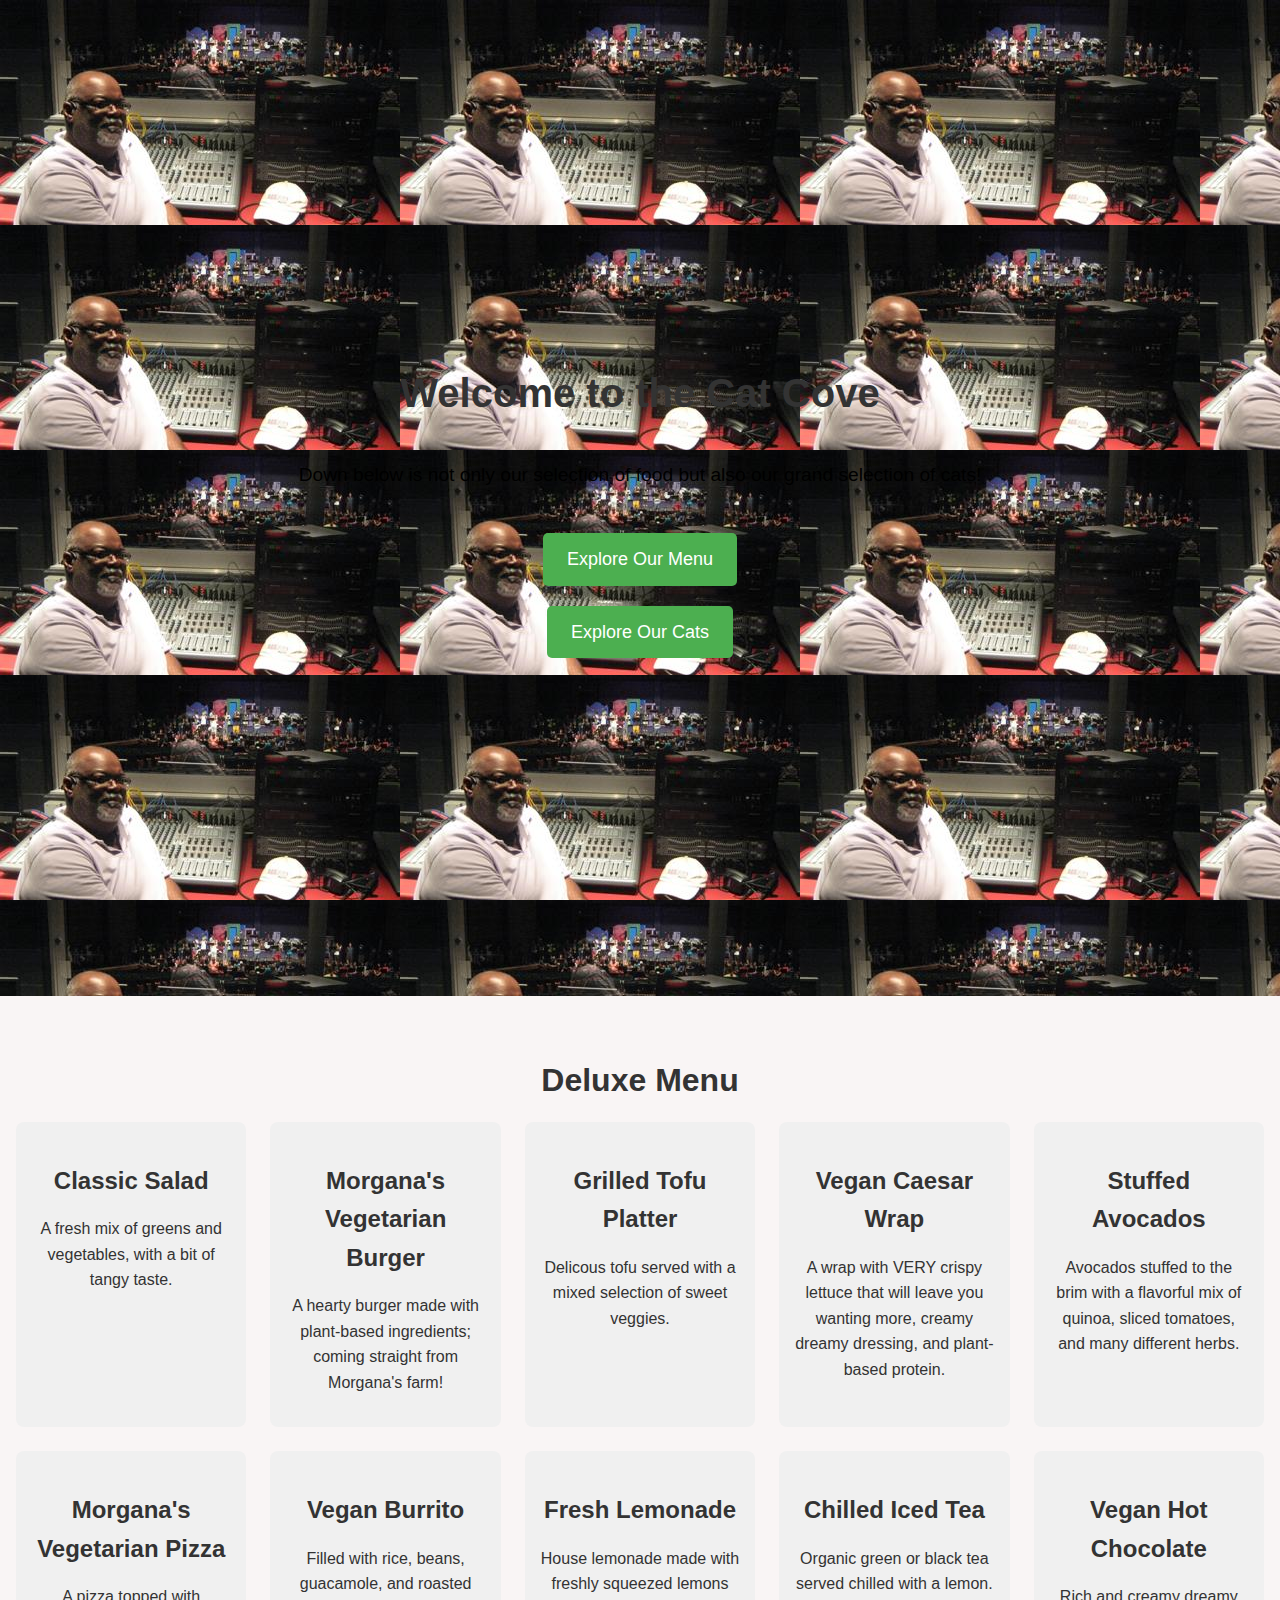
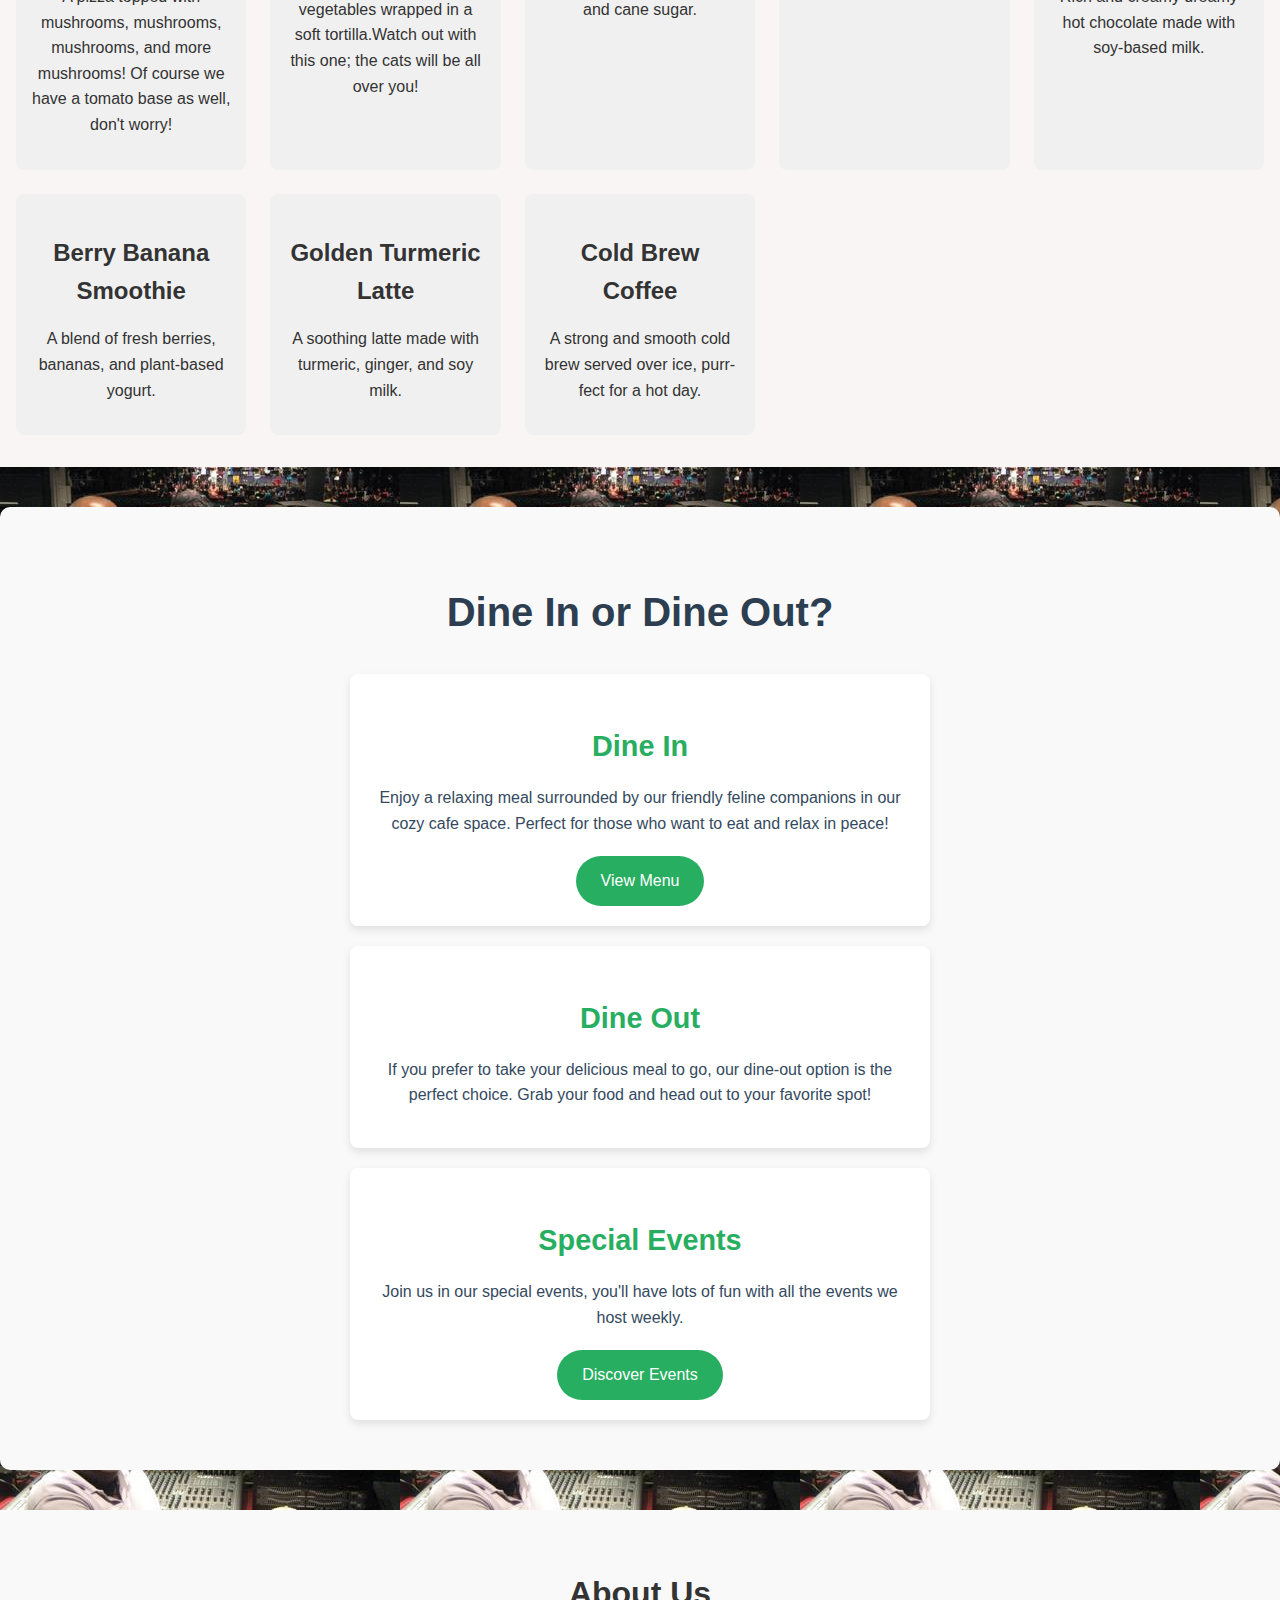
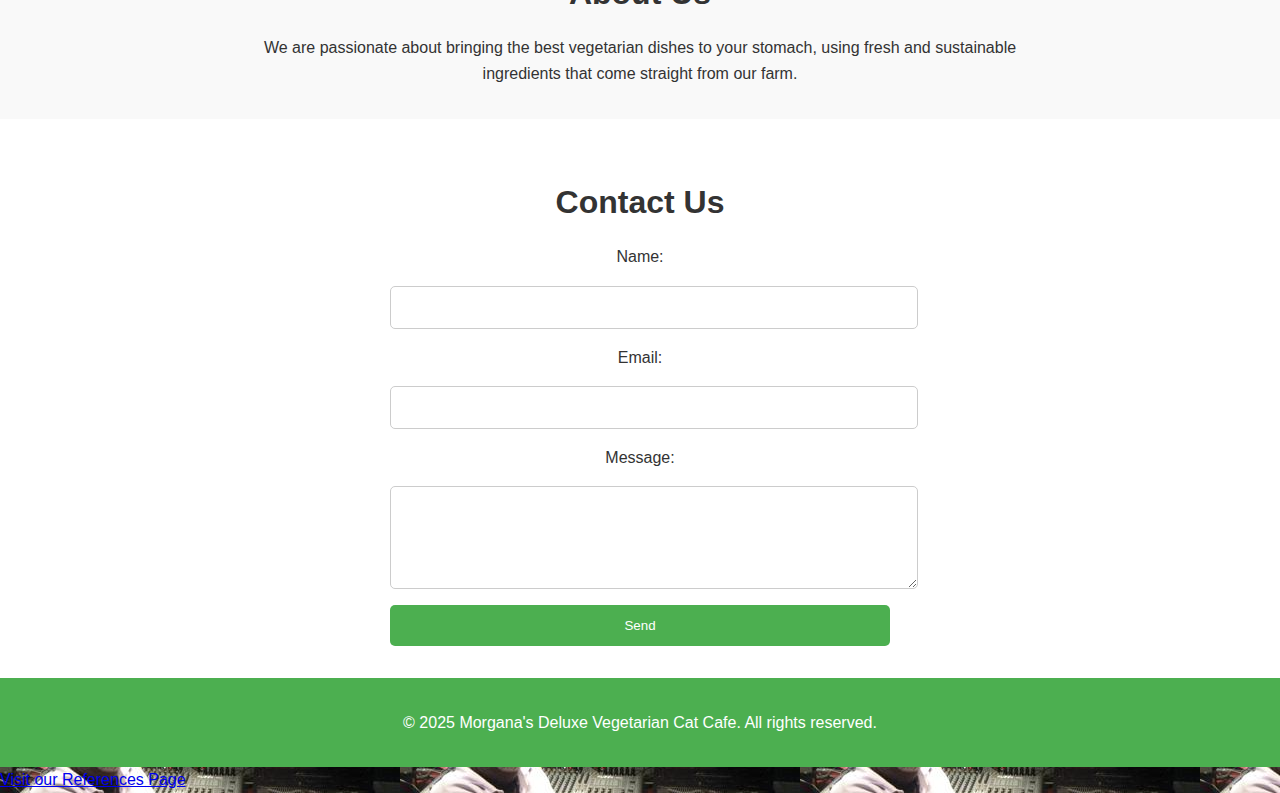
==== commit f7744279: "Merge branch 'main' of https://github.com/Zyphrex2/Zyphrex2.github.io" ====
--- a/index.html
+++ b/index.html
@@ -140,6 +140,8 @@
     <footer>
         <p>&copy; 2025 Morgana's Deluxe Vegetarian Cat Cafe. All rights reserved.</p>
     </footer>
+    
+    <a href="/refrences/refrences.html" target="_blank">Visit our References Page</a>
 
     <script src="script.js"></script>
 </body>
